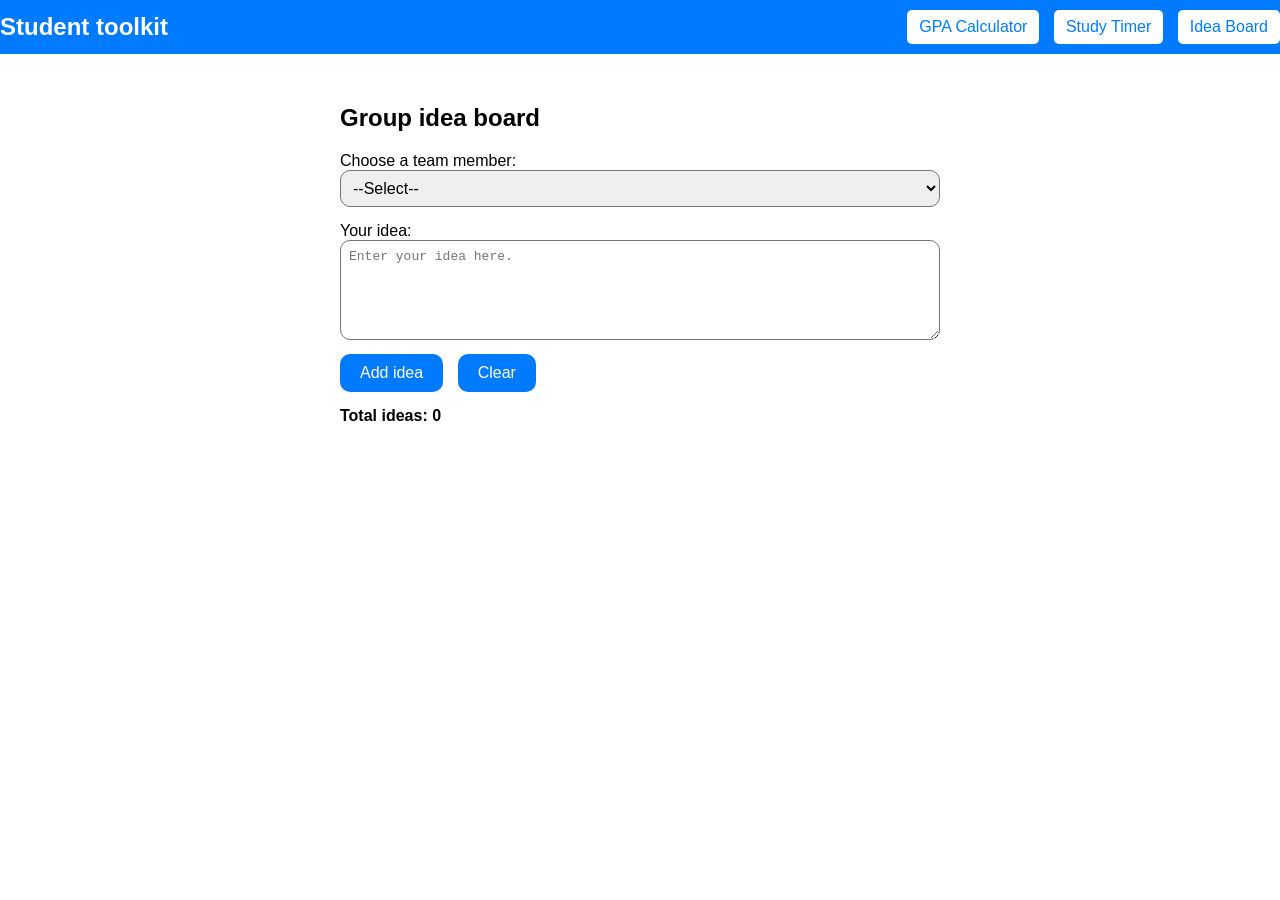
==== index.html @ 91bb521c "add gpa" ====
<!DOCTYPE html>
<html lang="en">
<head>
    <meta charset="UTF-8">
    <meta http-equiv="X-UA-Compatible" content="IE=edge">
    <meta name="viewport" content="width=device-width, initial-scale=1.0">
    <title>Group Idea Board</title>
    <style>
        body {
            font-family: Arial, sans-serif;
            margin: 0;
            padding: 0;
            display: flex;
            flex-direction: column;
            align-items: center;
            background-color: white;
            min-height: 100vh;
        }
        nav {
            width: 100%;
            background-color: #007bff;
            color: white;
            display: flex;
            justify-content: space-between;
            align-items: center;
            padding: 10px 20px;
        }
        nav .nav-left h1 {
            margin: 0;
            font-size: 1.5em;
        }
        nav .nav-right button {
            margin-left: 10px;
            background-color: white;
            color: #007bff;
            border: none;
            padding: 8px 12px;
            border-radius: 5px;
            cursor: pointer;
            font-size: 1em;
        }
        nav .nav-right button:hover {
            background-color: #e0e0e0;
        }
        main {
            margin-top: 30px;
            width: 90%;
            max-width: 600px;
        }
        .form-group {
            margin-bottom: 15px;
        }
        select, textarea {
            width: 100%;
            padding: 8px;
            box-sizing: border-box;
            font-size: 1em;
            border-radius: 10px;
        }
        textarea {
            resize: vertical;
            min-height: 100px;
        }
        button {
            background-color: #007bff;
            color: white;
            border: none;
            padding: 10px 20px;
            cursor: pointer;
            font-size: 1em;
            border-radius: 10px;
        }
        .course {
            display: flex;
            gap: 1rem;
            align-items: center;
            margin-bottom: 0.5rem;
        }
        .course label {
            display: flex;
            flex-direction: column;
        }
        .course input, .course select {
            margin-top: 0.25rem;
        }
    </style>
</head>
<body>
    <nav>
        <div class="nav-left">
            <h1>Student toolkit</h1>
        </div>
        <div class="nav-right">
            <button id="gpa-btn">GPA Calculator</button>
            <button id="timer-btn">Study Timer</button>
            <button id="idea-btn">Idea Board</button>
        </div>
    </nav>
    <main>
        <section id="idea-section">
            <h2>Group idea board</h2>
            <div class="form-group">
                <label for="member-select">Choose a team member:</label>
                <select id="member-select">
                    <option value="">--Select--</option>
                    <option>Member 1</option>
                    <option>Member 2</option>
                    <option>Member 3</option>
                    <option>Member 4</option>
                    <option>Member 5</option>
                    <option>Member 6</option>
                    <option>Member 7</option>
                    <option>Member 8</option>
                    <option>Member 9</option>
                    <option>Member 10</option>
                </select>
            </div>
            <div class="form-group">
                <label for="idea-box">Your idea:</label>
                <textarea id="idea-box" placeholder="Enter your idea here."></textarea>
                <button id="add-idea" style="margin-top: 10px;">Add idea</button>
                <button id="clear-input" style="margin-top: 10px; margin-left: 10px;">Clear</button>
            </div>
            <div id="idea-count" style="margin-top:15px;font-weight:bold;">Total ideas: 0</div>
            <ul id="idea-list"></ul>
        </section>
        <section id="gpa-section" style="display: none;">
            <h2>GPA Calculator</h2>
            <div id="courses">
                <div class="course">
                    <label>Credits: <input type="number" class="credits" min="0" step="0.5"></label>
                    <label>Grade: 
                        <select class="grade">
                            <option value="4.0">A</option>
                            <option value="3.7">A-</option>
                            <option value="3.3">B+</option>
                            <option value="3.0">B</option>
                            <option value="2.7">B-</option>
                            <option value="2.3">C+</option>
                            <option value="2.0">C</option>
                            <option value="1.7">C-</option>
                            <option value="1.3">D+</option>
                            <option value="1.0">D</option>
                            <option value="0.7">D-</option>
                            <option value="0.0">F</option>
                        </select>
                    </label>
                </div>
                <div class="course">
                    <label>Credits: <input type="number" class="credits" min="0" step="0.5"></label>
                    <label>Grade: 
                        <select class="grade">
                            <option value="4.0">A</option>
                            <option value="3.7">A-</option>
                            <option value="3.3">B+</option>
                            <option value="3.0">B</option>
                            <option value="2.7">B-</option>
                            <option value="2.3">C+</option>
                            <option value="2.0">C</option>
                            <option value="1.7">C-</option>
                            <option value="1.3">D+</option>
                            <option value="1.0">D</option>
                            <option value="0.7">D-</option>
                            <option value="0.0">F</option>
                        </select>
                    </label>
                </div>
                <div class="course">
                    <label>Credits: <input type="number" class="credits" min="0" step="0.5"></label>
                    <label>Grade: 
                        <select class="grade">
                            <option value="4.0">A</option>
                            <option value="3.7">A-</option>
                            <option value="3.3">B+</option>
                            <option value="3.0">B</option>
                            <option value="2.7">B-</option>
                            <option value="2.3">C+</option>
                            <option value="2.0">C</option>
                            <option value="1.7">C-</option>
                            <option value="1.3">D+</option>
                            <option value="1.0">D</option>
                            <option value="0.7">D-</option>
                            <option value="0.0">F</option>
                        </select>
                    </label>
                </div>
                <div class="course">
                    <label>Credits: <input type="number" class="credits" min="0" step="0.5"></label>
                    <label>Grade: 
                        <select class="grade">
                            <option value="4.0">A</option>
                            <option value="3.7">A-</option>
                            <option value="3.3">B+</option>
                            <option value="3.0">B</option>
                            <option value="2.7">B-</option>
                            <option value="2.3">C+</option>
                            <option value="2.0">C</option>
                            <option value="1.7">C-</option>
                            <option value="1.3">D+</option>
                            <option value="1.0">D</option>
                            <option value="0.7">D-</option>
                            <option value="0.0">F</option>
                        </select>
                    </label>
                </div>
            </div>
            <button id="calculate-gpa">Calculate GPA</button>
            <p id="gpa-result">GPA: 0</p>
        </section>
        <section id="timer-section" style="display: none;">
            <h2>Study Timer</h2>
            <p>Study Timer functionality will be added here.</p>
        </section>
    </main>
    <script>
        const ideaBox = document.getElementById('idea-box');
        const addButton = document.getElementById('add-idea');
        const clearButton = document.getElementById('clear-input');
        const ideaList = document.getElementById('idea-list');
        const ideaCount = document.getElementById('idea-count');

        function updateCount() {
            ideaCount.textContent = `Total ideas: ${ideaList.children.length}`;
        }

        function addIdea() {
            const text = ideaBox.value.trim();
            const member = document.getElementById('member-select').value;
            if (text === '') return;
            const li = document.createElement('li');
            // format: "group member - idea"
            li.textContent = `${member}${member ? ' - ' : ''}${text}`;
            ideaList.appendChild(li);
            ideaBox.value = '';
            updateCount();
        }

        addButton.addEventListener('click', addIdea);
        clearButton.addEventListener('click', function() {
            ideaBox.value = '';
            document.getElementById('member-select').value = '';
        });
        // Section switching
        document.getElementById('gpa-btn').addEventListener('click', () => showSection('gpa-section'));
        document.getElementById('timer-btn').addEventListener('click', () => showSection('timer-section'));
        document.getElementById('idea-btn').addEventListener('click', () => showSection('idea-section'));

        function showSection(sectionId) {
            document.querySelectorAll('main section').forEach(section => {
                section.style.display = section.id === sectionId ? 'block' : 'none';
            });
        }

        // GPA Calculator
        document.getElementById('calculate-gpa').addEventListener('click', calculateGPA);

        function calculateGPA() {
            const courses = document.querySelectorAll('.course');
            let totalPoints = 0;
            let totalCredits = 0;

            courses.forEach(course => {
                const credits = parseFloat(course.querySelector('.credits').value);
                const grade = parseFloat(course.querySelector('.grade').value);
                if (!isNaN(credits) && credits > 0) {
                    totalPoints += grade * credits;
                    totalCredits += credits;
                }
            });

            const gpa = totalCredits ? (totalPoints / totalCredits).toFixed(2) : 0;
            document.getElementById('gpa-result').textContent = `GPA: ${gpa}`;
        }
    </script>
</body>
</html>
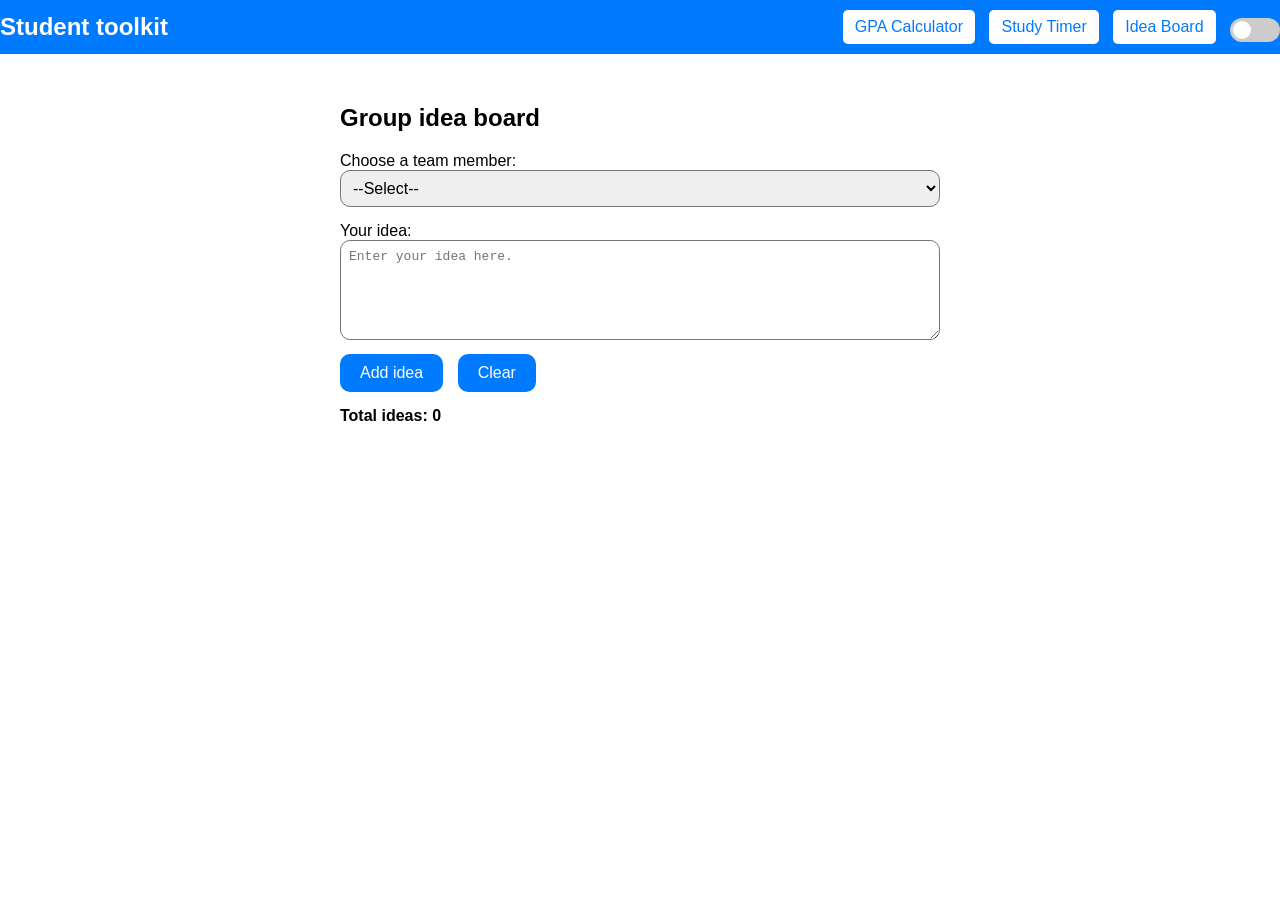
==== commit 8e84dc6b: "Add a Dark Mode toggle switch" ====
--- a/index.html
+++ b/index.html
@@ -42,6 +42,70 @@
         nav .nav-right button:hover {
             background-color: #e0e0e0;
         }
+        /* toggle switch styling */
+        .switch {
+            position: relative;
+            display: inline-block;
+            width: 50px;
+            height: 24px;
+            margin-left: 10px;
+        }
+        .switch input {
+            opacity: 0;
+            width: 0;
+            height: 0;
+        }
+        .slider {
+            position: absolute;
+            cursor: pointer;
+            top: 0;
+            left: 0;
+            right: 0;
+            bottom: 0;
+            background-color: #ccc;
+            transition: .4s;
+            border-radius: 24px;
+        }
+        .slider:before {
+            position: absolute;
+            content: "";
+            height: 18px;
+            width: 18px;
+            left: 3px;
+            bottom: 3px;
+            background-color: white;
+            transition: .4s;
+            border-radius: 50%;
+        }
+        input:checked + .slider {
+            background-color: #2196F3;
+        }
+        input:checked + .slider:before {
+            transform: translateX(26px);
+        }
+        /* dark mode styles */
+        body.dark-mode {
+            background-color: #121212;
+            color: #e0e0e0;
+        }
+        body.dark-mode nav {
+            background-color: #1f1f1f;
+            color: #e0e0e0;
+        }
+        body.dark-mode nav .nav-right button {
+            background-color: #e0e0e0;
+            color: #1f1f1f;
+        }
+        body.dark-mode nav .nav-right button:hover {
+            background-color: #ccc;
+        }
+        body.dark-mode .timer-card {
+            background: #1f1f1f;
+            color: #e0e0e0;
+        }
+        body.dark-mode .timer-display {
+            color: #66bb6a;
+        }
         main {
             margin-top: 30px;
             width: 90%;
@@ -83,6 +147,80 @@
         .course input, .course select {
             margin-top: 0.25rem;
         }
+        /* Timer Styles */
+        .timer-card {
+            background: white;
+            border-radius: 12px;
+            padding: 40px;
+            text-align: center;
+            box-shadow: 0 2px 16px rgba(0, 0, 0, 0.1);
+            max-width: 400px;
+            margin: 30px auto;
+        }
+        .timer-card h2 {
+            font-size: 24px;
+            margin-bottom: 24px;
+            color: #333;
+            font-weight: 600;
+        }
+        .timer-display {
+            font-size: 64px;
+            font-weight: bold;
+            margin-bottom: 32px;
+            letter-spacing: 2px;
+            color: #007bff;
+            font-variant-numeric: tabular-nums;
+            animation: pulseTimer 2s ease-in-out infinite;
+        }
+        .timer-display.running {
+            animation: pulseTimer 1.5s ease-in-out infinite;
+            color: #28a745;
+        }
+        .timer-controls {
+            display: flex;
+            gap: 10px;
+            justify-content: center;
+            flex-wrap: wrap;
+        }
+        .timer-btn {
+            background: #007bff;
+            color: white;
+            border: none;
+            border-radius: 6px;
+            padding: 10px 20px;
+            cursor: pointer;
+            font-size: 14px;
+            font-weight: 600;
+            transition: all 0.3s ease;
+            min-width: 80px;
+        }
+        .timer-btn:hover:not(:disabled) {
+            background: #0056b3;
+            transform: translateY(-2px);
+            box-shadow: 0 4px 12px rgba(0, 123, 255, 0.3);
+        }
+        .timer-btn:active:not(:disabled) {
+            transform: translateY(0);
+        }
+        .timer-btn:disabled {
+            opacity: 0.5;
+            cursor: not-allowed;
+        }
+        .timer-btn.pause-btn {
+            background: #6c757d;
+        }
+        .timer-btn.pause-btn:hover:not(:disabled) {
+            background: #5a6268;
+        }
+        @keyframes pulseTimer {
+            0%, 100% {
+                transform: scale(1);
+            }
+            50% {
+                transform: scale(1.03);
+            }
+        }
+    
     </style>
 </head>
 <body>
@@ -94,6 +232,11 @@
             <button id="gpa-btn">GPA Calculator</button>
             <button id="timer-btn">Study Timer</button>
             <button id="idea-btn">Idea Board</button>
+            <!-- dark mode toggle -->
+            <label class="switch" title="Toggle dark mode">
+                <input type="checkbox" id="dark-mode-toggle">
+                <span class="slider"></span>
+            </label>
         </div>
     </nav>
     <main>
@@ -207,9 +350,16 @@
             <button id="calculate-gpa">Calculate GPA</button>
             <p id="gpa-result">GPA: 0</p>
         </section>
-        <section id="timer-section" style="display: none;">
-            <h2>Study Timer</h2>
-            <p>Study Timer functionality will be added here.</p>
+        <section id="timer-section" style="display: none; text-align: center;">
+            <div class="timer-card">
+                <h2>⏳ Study Timer</h2>
+                <div id="timerDisplay" class="timer-display">25:00</div>
+                <div class="timer-controls">
+                    <button id="startBtn" class="timer-btn">Start</button>
+                    <button id="pauseBtn" class="timer-btn pause-btn">Pause</button>
+                    <button id="resetBtn" class="timer-btn">Reset</button>
+                </div>
+            </div>
         </section>
     </main>
     <script>
@@ -271,6 +421,141 @@
             const gpa = totalCredits ? (totalPoints / totalCredits).toFixed(2) : 0;
             document.getElementById('gpa-result').textContent = `GPA: ${gpa}`;
         }
+
+        // ============================================
+        // TIMER LOGIC
+        // ============================================
+        const POMODORO_DURATION = 25 * 60; // 25 minutes in seconds
+
+        // DOM Elements
+        const timerDisplay = document.getElementById('timerDisplay');
+        const startBtn = document.getElementById('startBtn');
+        const pauseBtn = document.getElementById('pauseBtn');
+        const resetBtn = document.getElementById('resetBtn');
+
+        // Timer State
+        let timerState = {
+            totalSeconds: POMODORO_DURATION,
+            remainingSeconds: POMODORO_DURATION,
+            isRunning: false,
+            intervalId: null
+        };
+
+        /**
+         * Format seconds to MM:SS format
+         */
+        function formatTime(seconds) {
+            const minutes = Math.floor(seconds / 60);
+            const secs = seconds % 60;
+            return `${String(minutes).padStart(2, '0')}:${String(secs).padStart(2, '0')}`;
+        }
+
+        /**
+         * Update timer display
+         */
+        function updateDisplay() {
+            timerDisplay.textContent = formatTime(timerState.remainingSeconds);
+        }
+
+        /**
+         * Update button states
+         */
+        function updateButtonStates() {
+            startBtn.disabled = timerState.isRunning;
+            pauseBtn.disabled = !timerState.isRunning;
+        }
+
+        /**
+         * Decrease timer by 1 second
+         */
+        function decrementTimer() {
+            timerState.remainingSeconds--;
+            updateDisplay();
+
+            if (timerState.remainingSeconds <= 0) {
+                timerState.remainingSeconds = 0;
+                timerState.isRunning = false;
+                clearInterval(timerState.intervalId);
+                timerState.intervalId = null;
+
+                updateButtonStates();
+                updateDisplay();
+                alert("⏰ Time's up! Take a break.");
+            }
+        }
+
+        /**
+         * Start button handler
+         */
+        startBtn.addEventListener('click', function() {
+            if (timerState.isRunning) return; // Prevent multiple starts
+
+            timerState.isRunning = true;
+            updateButtonStates();
+            timerDisplay.classList.add('running');
+
+            timerState.intervalId = setInterval(decrementTimer, 1000);
+        });
+
+        /**
+         * Pause button handler
+         */
+        pauseBtn.addEventListener('click', function() {
+            if (!timerState.isRunning) return;
+
+            timerState.isRunning = false;
+            clearInterval(timerState.intervalId);
+            timerState.intervalId = null;
+            updateButtonStates();
+            timerDisplay.classList.remove('running');
+        });
+
+        /**
+         * Reset button handler
+         */
+        resetBtn.addEventListener('click', function() {
+            if (timerState.intervalId) {
+                clearInterval(timerState.intervalId);
+                timerState.intervalId = null;
+            }
+
+            timerState.isRunning = false;
+            timerState.remainingSeconds = timerState.totalSeconds;
+
+            updateDisplay();
+            updateButtonStates();
+            timerDisplay.classList.remove('running');
+        });
+
+        // Initial timer setup
+        if (timerDisplay) {
+            updateDisplay();
+            updateButtonStates();
+        }
+
+        // -------------------------------------------------
+        // Dark mode toggle logic
+        // -------------------------------------------------
+        const darkToggle = document.getElementById('dark-mode-toggle');
+
+        function applyDarkMode(enabled) {
+            document.body.classList.toggle('dark-mode', enabled);
+            // optionally change button text or icon
+        }
+
+        // Restore preference from localStorage if available
+        const stored = localStorage.getItem('darkModeEnabled');
+        if (stored !== null) {
+            const enabled = stored === 'true';
+            darkToggle.checked = enabled;
+            applyDarkMode(enabled);
+        }
+
+        darkToggle.addEventListener('change', function() {
+            const enabled = darkToggle.checked;
+            applyDarkMode(enabled);
+            localStorage.setItem('darkModeEnabled', enabled);
+        });
     </script>
 </body>
 </html>
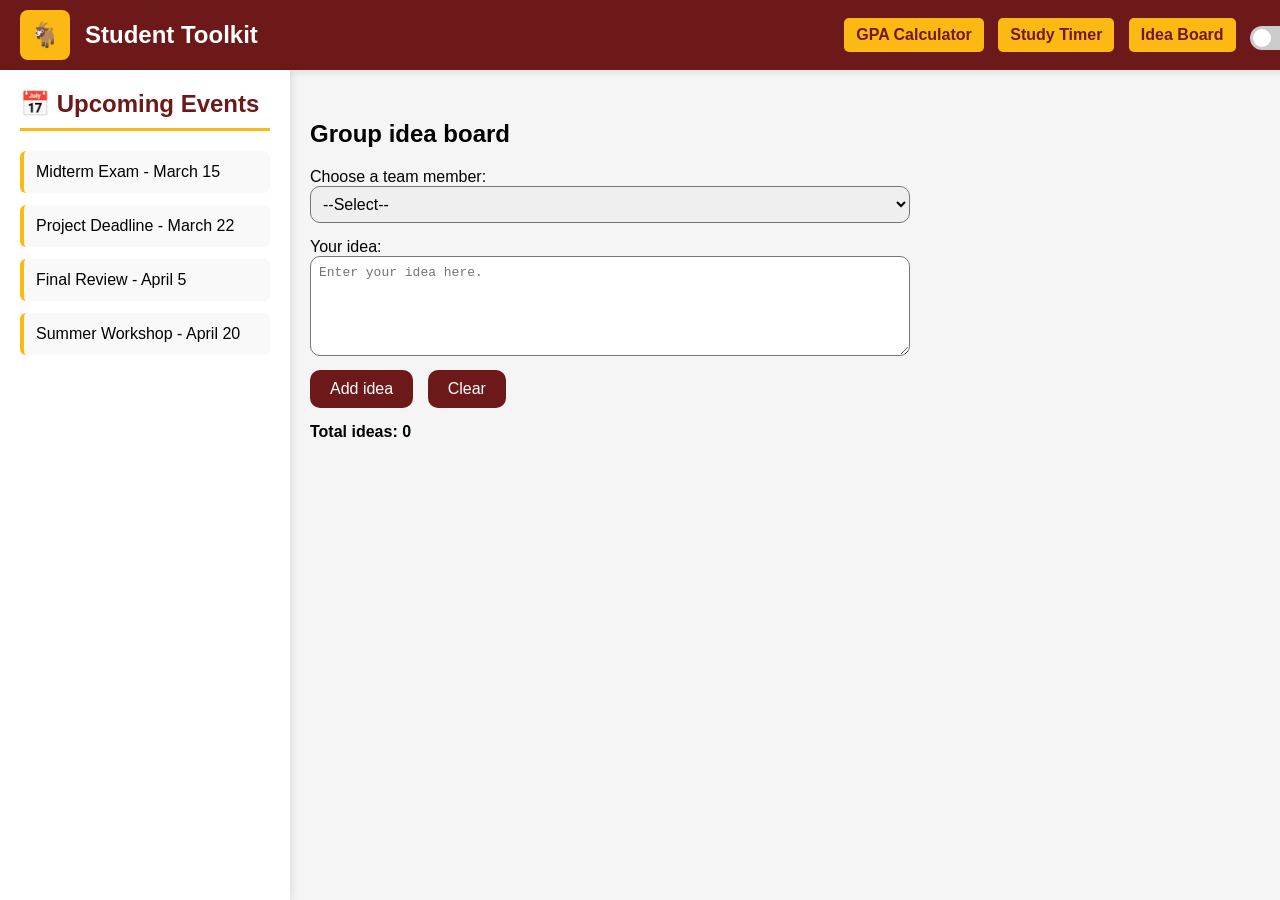
==== commit 16f88027: "edited file" ====
--- a/index.html
+++ b/index.html
@@ -4,26 +4,53 @@
     <meta charset="UTF-8">
     <meta http-equiv="X-UA-Compatible" content="IE=edge">
     <meta name="viewport" content="width=device-width, initial-scale=1.0">
-    <title>Group Idea Board</title>
+    <title>Student Toolkit - UCSC</title>
     <style>
+        @keyframes fadeIn {
+            from {
+                opacity: 0;
+                transform: translateY(10px);
+            }
+            to {
+                opacity: 1;
+                transform: translateY(0);
+            }
+        }
         body {
             font-family: Arial, sans-serif;
             margin: 0;
             padding: 0;
             display: flex;
             flex-direction: column;
-            align-items: center;
-            background-color: white;
+            background-color: #f5f5f5;
             min-height: 100vh;
         }
         nav {
             width: 100%;
-            background-color: #007bff;
+            background-color: #6e1919;
             color: white;
             display: flex;
             justify-content: space-between;
             align-items: center;
             padding: 10px 20px;
+            box-shadow: 0 2px 8px rgba(0, 0, 0, 0.1);
+        }
+        nav .nav-left {
+            display: flex;
+            align-items: center;
+            gap: 15px;
+        }
+        nav .logo {
+            width: 50px;
+            height: 50px;
+            background-color: #fdb913;
+            border-radius: 8px;
+            display: flex;
+            align-items: center;
+            justify-content: center;
+            font-weight: bold;
+            color: #6e1919;
+            font-size: 24px;
         }
         nav .nav-left h1 {
             margin: 0;
@@ -31,16 +58,19 @@
         }
         nav .nav-right button {
             margin-left: 10px;
-            background-color: white;
-            color: #007bff;
+            background-color: #fdb913;
+            color: #6e1919;
             border: none;
             padding: 8px 12px;
             border-radius: 5px;
             cursor: pointer;
             font-size: 1em;
+            font-weight: bold;
+            transition: all 0.3s ease;
         }
         nav .nav-right button:hover {
-            background-color: #e0e0e0;
+            background-color: #fff5e6;
+            transform: scale(1.05);
         }
         /* toggle switch styling */
         .switch {
@@ -78,38 +108,92 @@
             border-radius: 50%;
         }
         input:checked + .slider {
-            background-color: #2196F3;
+            background-color: #fdb913;
         }
         input:checked + .slider:before {
             transform: translateX(26px);
         }
         /* dark mode styles */
         body.dark-mode {
-            background-color: #121212;
+            background-color: #1a1a1a;
             color: #e0e0e0;
         }
         body.dark-mode nav {
-            background-color: #1f1f1f;
+            background-color: #4a1010;
             color: #e0e0e0;
         }
         body.dark-mode nav .nav-right button {
-            background-color: #e0e0e0;
-            color: #1f1f1f;
+            background-color: #fdb913;
+            color: #4a1010;
         }
         body.dark-mode nav .nav-right button:hover {
-            background-color: #ccc;
+            background-color: #fff5e6;
+            color: #4a1010;
+        }
+        body.dark-mode .sidebar {
+            background-color: #2a2a2a;
+            box-shadow: 2px 0 8px rgba(0, 0, 0, 0.5);
+        }
+        body.dark-mode .sidebar h2 {
+            color: #fdb913;
+        }
+        body.dark-mode .event {
+            background-color: #333;
+            color: #e0e0e0;
+        }
+        body.dark-mode .event:hover {
+            background-color: #3d2a1a;
+            box-shadow: 0 0 15px rgba(253, 185, 19, 0.3);
         }
         body.dark-mode .timer-card {
             background: #1f1f1f;
             color: #e0e0e0;
         }
         body.dark-mode .timer-display {
-            color: #66bb6a;
+            color: #fdb913;
+        }
+        .page-container {
+            display: flex;
+            flex: 1;
+            width: 100%;
+        }
+        .sidebar {
+            width: 250px;
+            background-color: white;
+            padding: 20px;
+            box-shadow: 2px 0 8px rgba(0, 0, 0, 0.1);
+            animation: fadeIn 0.6s ease forwards;
+        }
+        .sidebar h2 {
+            color: #6e1919;
+            margin-top: 0;
+            border-bottom: 3px solid #fdb913;
+            padding-bottom: 10px;
+        }
+        .event {
+            background-color: #f9f9f9;
+            padding: 12px;
+            margin-bottom: 12px;
+            border-radius: 6px;
+            border-left: 4px solid #fdb913;
+            transition: all 0.3s ease;
+            cursor: pointer;
+        }
+        .event:hover {
+            background-color: #fff5e6;
+            box-shadow: 0 0 15px rgba(253, 185, 19, 0.4);
+            transform: translateX(5px);
         }
         main {
+            flex: 1;
             margin-top: 30px;
-            width: 90%;
+            margin-left: 20px;
+            margin-right: 20px;
             max-width: 600px;
+            animation: fadeIn 0.8s ease forwards;
+        }
+        main section {
+            animation: fadeIn 0.6s ease forwards;
         }
         .form-group {
             margin-bottom: 15px;
@@ -126,13 +210,19 @@
             min-height: 100px;
         }
         button {
-            background-color: #007bff;
+            background-color: #6e1919;
             color: white;
             border: none;
             padding: 10px 20px;
             cursor: pointer;
             font-size: 1em;
             border-radius: 10px;
+            transition: all 0.3s ease;
+        }
+        button:hover {
+            background-color: #4a1010;
+            transform: translateY(-2px);
+            box-shadow: 0 4px 12px rgba(110, 25, 25, 0.3);
         }
         .course {
             display: flex;
@@ -168,13 +258,13 @@
             font-weight: bold;
             margin-bottom: 32px;
             letter-spacing: 2px;
-            color: #007bff;
+            color: #6e1919;
             font-variant-numeric: tabular-nums;
             animation: pulseTimer 2s ease-in-out infinite;
         }
         .timer-display.running {
             animation: pulseTimer 1.5s ease-in-out infinite;
-            color: #28a745;
+            color: #fdb913;
         }
         .timer-controls {
             display: flex;
@@ -183,7 +273,7 @@
             flex-wrap: wrap;
         }
         .timer-btn {
-            background: #007bff;
+            background: #6e1919;
             color: white;
             border: none;
             border-radius: 6px;
@@ -195,9 +285,9 @@
             min-width: 80px;
         }
         .timer-btn:hover:not(:disabled) {
-            background: #0056b3;
+            background: #4a1010;
             transform: translateY(-2px);
-            box-shadow: 0 4px 12px rgba(0, 123, 255, 0.3);
+            box-shadow: 0 4px 12px rgba(110, 25, 25, 0.3);
         }
         .timer-btn:active:not(:disabled) {
             transform: translateY(0);
@@ -207,10 +297,12 @@
             cursor: not-allowed;
         }
         .timer-btn.pause-btn {
-            background: #6c757d;
+            background: #fdb913;
+            color: #6e1919;
         }
         .timer-btn.pause-btn:hover:not(:disabled) {
-            background: #5a6268;
+            background: #fff5e6;
+            color: #6e1919;
         }
         @keyframes pulseTimer {
             0%, 100% {
@@ -226,7 +318,8 @@
 <body>
     <nav>
         <div class="nav-left">
-            <h1>Student toolkit</h1>
+            <div class="logo">🐐</div>
+            <h1>Student Toolkit</h1>
         </div>
         <div class="nav-right">
             <button id="gpa-btn">GPA Calculator</button>
@@ -239,7 +332,15 @@
             </label>
         </div>
     </nav>
-    <main>
+    <div class="page-container">
+        <aside class="sidebar">
+            <h2>📅 Upcoming Events</h2>
+            <div class="event">Midterm Exam - March 15</div>
+            <div class="event">Project Deadline - March 22</div>
+            <div class="event">Final Review - April 5</div>
+            <div class="event">Summer Workshop - April 20</div>
+        </aside>
+        <main>
         <section id="idea-section">
             <h2>Group idea board</h2>
             <div class="form-group">
@@ -362,6 +463,7 @@
             </div>
         </section>
     </main>
+    </div>
     <script>
         const ideaBox = document.getElementById('idea-box');
         const addButton = document.getElementById('add-idea');
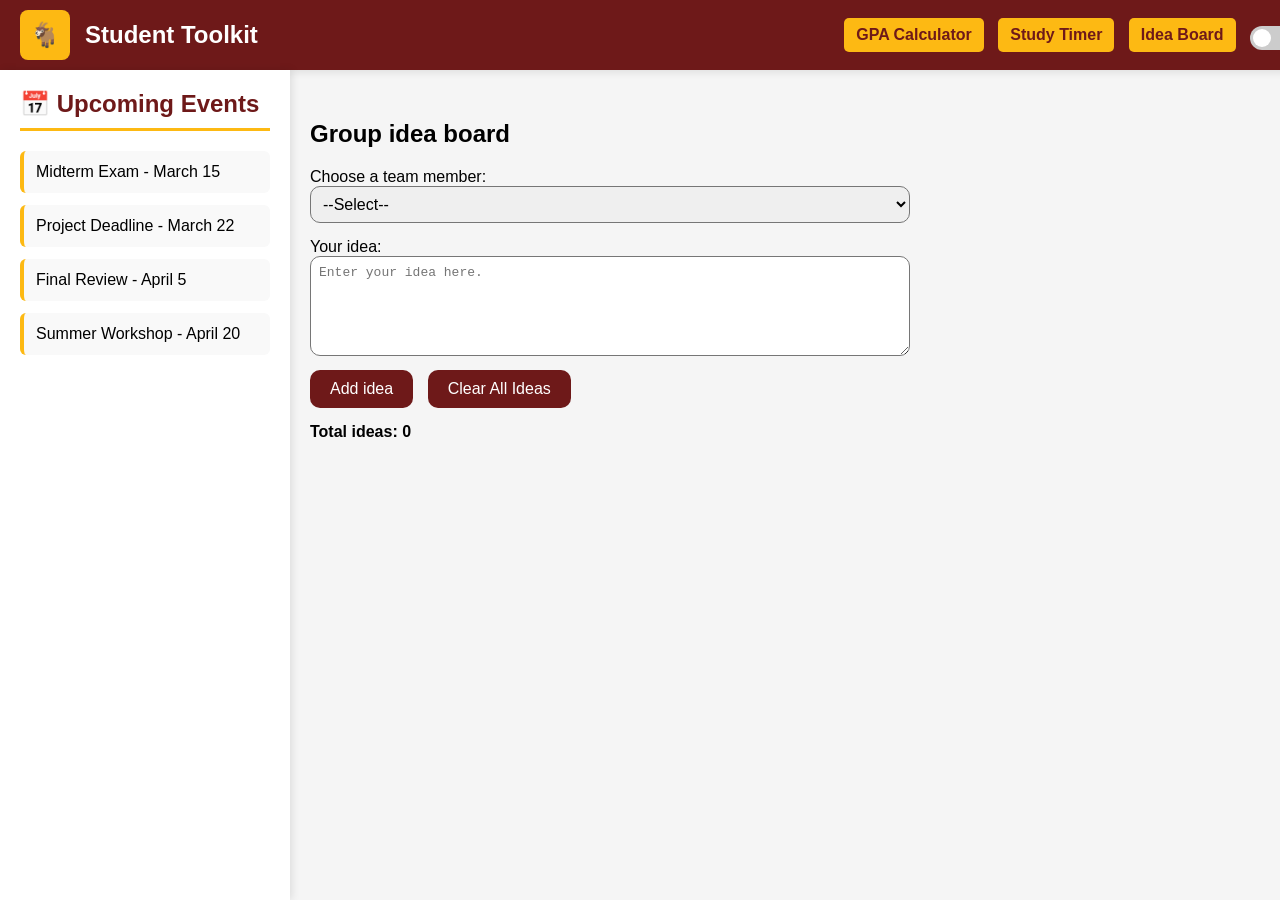
==== commit 1eb05295: "refesh button completed" ====
--- a/index.html
+++ b/index.html
@@ -363,7 +363,7 @@
                 <label for="idea-box">Your idea:</label>
                 <textarea id="idea-box" placeholder="Enter your idea here."></textarea>
                 <button id="add-idea" style="margin-top: 10px;">Add idea</button>
-                <button id="clear-input" style="margin-top: 10px; margin-left: 10px;">Clear</button>
+                <button id="clear-ideas" style="margin-top: 10px; margin-left: 10px;">Clear All Ideas</button>
             </div>
             <div id="idea-count" style="margin-top:15px;font-weight:bold;">Total ideas: 0</div>
             <ul id="idea-list"></ul>
@@ -467,31 +467,80 @@
     <script>
         const ideaBox = document.getElementById('idea-box');
         const addButton = document.getElementById('add-idea');
-        const clearButton = document.getElementById('clear-input');
+        // const clearButton = document.getElementById('clear-input'); // no longer needed, replaced by clear-ideas button
         const ideaList = document.getElementById('idea-list');
         const ideaCount = document.getElementById('idea-count');
 
         function updateCount() {
             ideaCount.textContent = `Total ideas: ${ideaList.children.length}`;
+        }
+        
+        // persist ideas to localStorage so they survive refreshes
+        function saveIdeas() {
+            const items = Array.from(ideaList.children).map(li => li.textContent);
+            localStorage.setItem('ideas', JSON.stringify(items));
+        }
+
+        function loadIdeas() {
+            const stored = localStorage.getItem('ideas');
+            if (stored) {
+                try {
+                    const items = JSON.parse(stored);
+                    items.forEach(text => {
+                        const li = document.createElement('li');
+                        li.textContent = text;
+                        ideaList.appendChild(li);
+                    });
+                } catch (e) {
+                    console.error('Failed to load ideas from storage', e);
+                }
+            }
+            updateCount();
         }
 
         function addIdea() {
             const text = ideaBox.value.trim();
             const member = document.getElementById('member-select').value;
             if (text === '') return;
+            
+            // Create the idea text that will be shown
+            const ideaText = `${member}${member ? ' - ' : ''}${text}`;
+            
+            // Check if this idea already exists
+            const existingIdeas = Array.from(ideaList.children).map(li => li.textContent);
+            if (existingIdeas.includes(ideaText)) {
+                alert('This idea has already been added!');
+                return;
+            }
+            
             const li = document.createElement('li');
-            // format: "group member - idea"
-            li.textContent = `${member}${member ? ' - ' : ''}${text}`;
+            li.textContent = ideaText;
             ideaList.appendChild(li);
             ideaBox.value = '';
             updateCount();
+            saveIdeas(); // persist immediately
         }
 
         addButton.addEventListener('click', addIdea);
-        clearButton.addEventListener('click', function() {
-            ideaBox.value = '';
-            document.getElementById('member-select').value = '';
-        });
+        // clear-all-ideas button handles resetting form and list
+        
+        // hook new clear-all-ideas button
+        const clearIdeasBtn = document.getElementById('clear-ideas');
+        if (clearIdeasBtn) {
+            clearIdeasBtn.addEventListener('click', function() {
+                // wipe form as well as list
+                ideaBox.value = '';
+                document.getElementById('member-select').value = '';
+                while (ideaList.firstChild) {
+                    ideaList.removeChild(ideaList.firstChild);
+                }
+                updateCount();
+                localStorage.removeItem('ideas');
+            });
+        }
+        
+        // load stored ideas on page load
+        loadIdeas();
         // Section switching
         document.getElementById('gpa-btn').addEventListener('click', () => showSection('gpa-section'));
         document.getElementById('timer-btn').addEventListener('click', () => showSection('timer-section'));
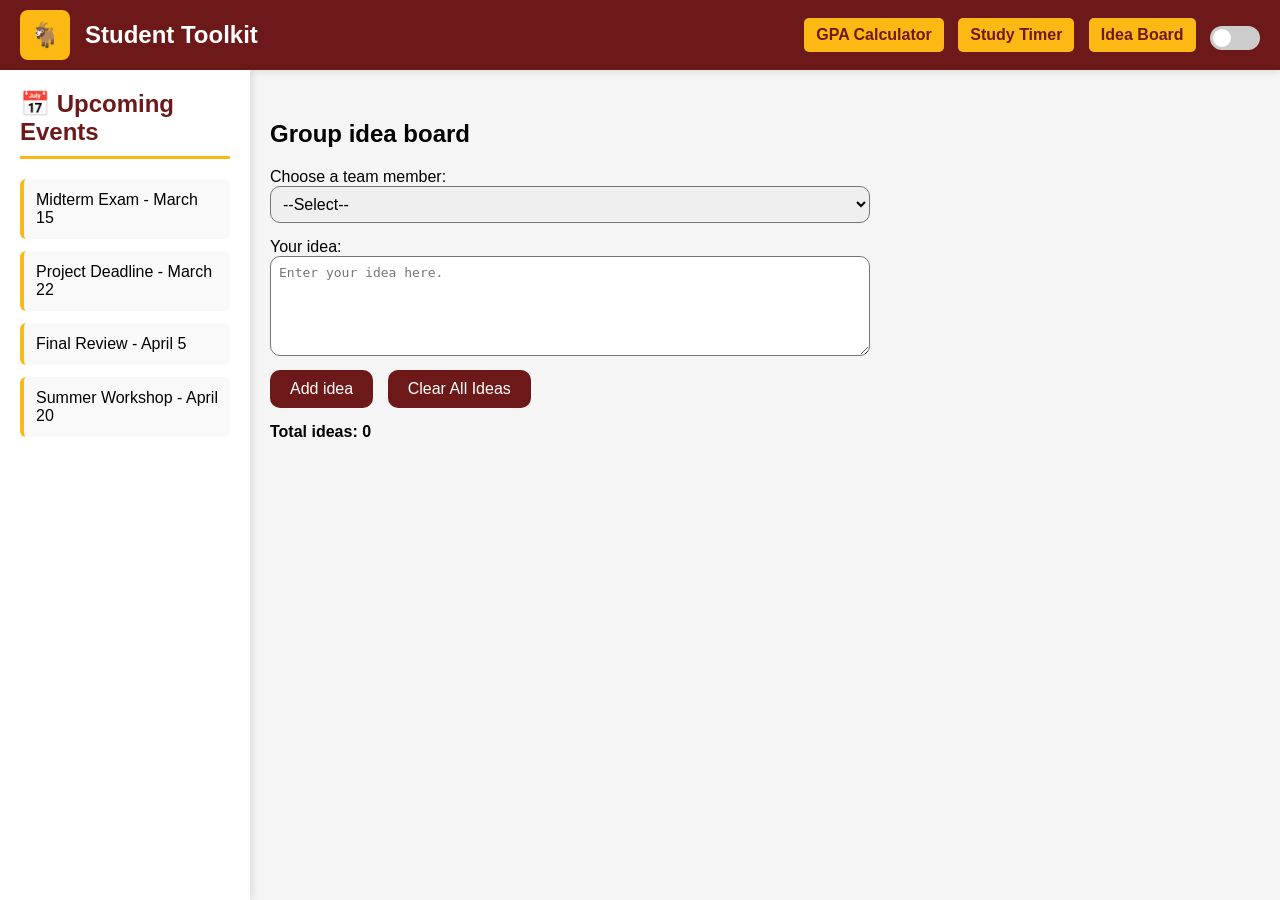
==== commit c3fbe8b1: "commit all" ====
--- a/index.html
+++ b/index.html
@@ -6,6 +6,10 @@
     <meta name="viewport" content="width=device-width, initial-scale=1.0">
     <title>Student Toolkit - UCSC</title>
     <style>
+        /* make layouts easier to manage */
+        *, *::before, *::after {
+            box-sizing: border-box;
+        }
         @keyframes fadeIn {
             from {
                 opacity: 0;
@@ -310,6 +314,54 @@
             }
             50% {
                 transform: scale(1.03);
+            }
+        }
+        
+        /* responsive adjustments for tablets and phones */
+        @media (max-width: 768px) {
+            nav {
+                flex-direction: column;
+                align-items: flex-start;
+            }
+            nav .nav-right {
+                margin-top: 10px;
+                display: flex;
+                flex-wrap: wrap;
+                gap: 8px;
+            }
+            .logo {
+                width: 40px;
+                height: 40px;
+                font-size: 20px;
+            }
+            .page-container {
+                flex-direction: column-reverse; /* sidebar on top */
+            }
+            .sidebar {
+                width: 100%;
+                padding: 15px;
+                box-shadow: none;
+            }
+            main {
+                margin: 20px 10px;
+                max-width: 100%;
+            }
+            .timer-card {
+                padding: 20px;
+                max-width: 100%;
+            }
+        }
+        @media (max-width: 480px) {
+            nav .nav-right button {
+                padding: 6px 10px;
+                font-size: 0.9em;
+            }
+            .timer-display {
+                font-size: 48px;
+            }
+            .form-group label,
+            .course label {
+                font-size: 0.9em;
             }
         }
     
